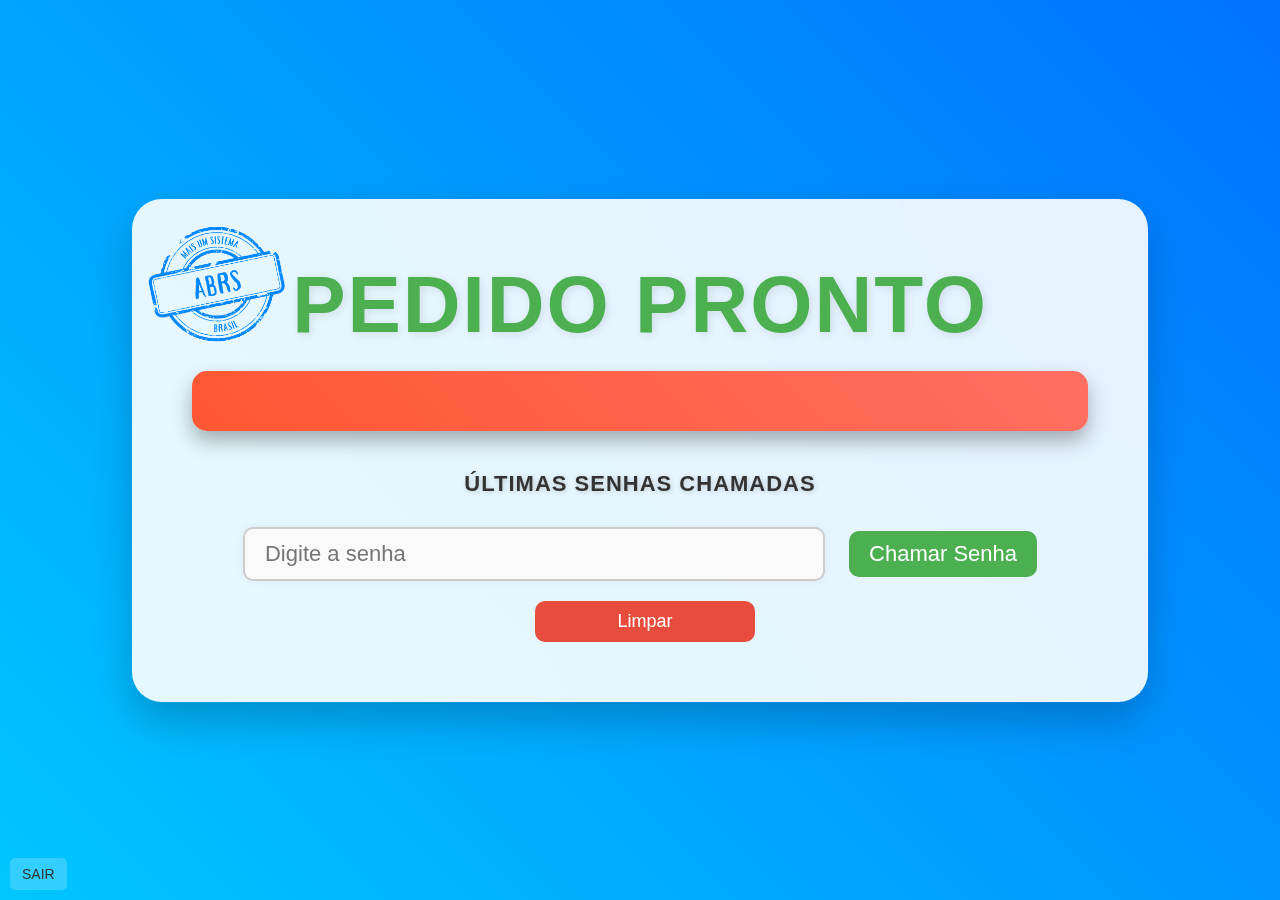
==== home/index.html @ 62ddd82d "Adicionado pagina de login e botao de sair" ====
<!DOCTYPE html>
<html lang="pt-br">
<head>
    <meta charset="UTF-8">
    <meta name="viewport" content="width=device-width, initial-scale=1.0">
    <title>Painel de Chama Senha</title>
    <link rel="stylesheet" href="\css/styles.css">
</head>
<body>
    <div class="container">
        <img src="\img/logo.png" id="logo" alt="Logo"> <!-- Logo -->
        <div class="header">
            <h1>PEDIDO PRONTO</h1>
        </div>
        <div class="current-senha">
            <h2 id="senha-atual"></h2> <!-- Inicialmente vazio -->
        </div>
        <div class="recent-senhas">
            <h3>Últimas Senhas Chamadas</h3>
            <ul id="ultimas-senhas">
                <!-- Lista vazia inicialmente -->
            </ul>
        </div>
        <div class="input-senha">
            <input type="text" id="input-senha" placeholder="Digite a senha" maxlength="9" />
            <button onclick="chamarSenha()">Chamar Senha</button>
            <button id="limpar-btn" onclick="limparTela()">Limpar</button> <!-- Botão de limpar -->
        </div>
    </div>
    <!-- Botão de Logout -->
    <button id="logout-btn" onclick="deslogar()">SAIR</button>

    <script src="\js/script.js"></script>
</body>
</html>
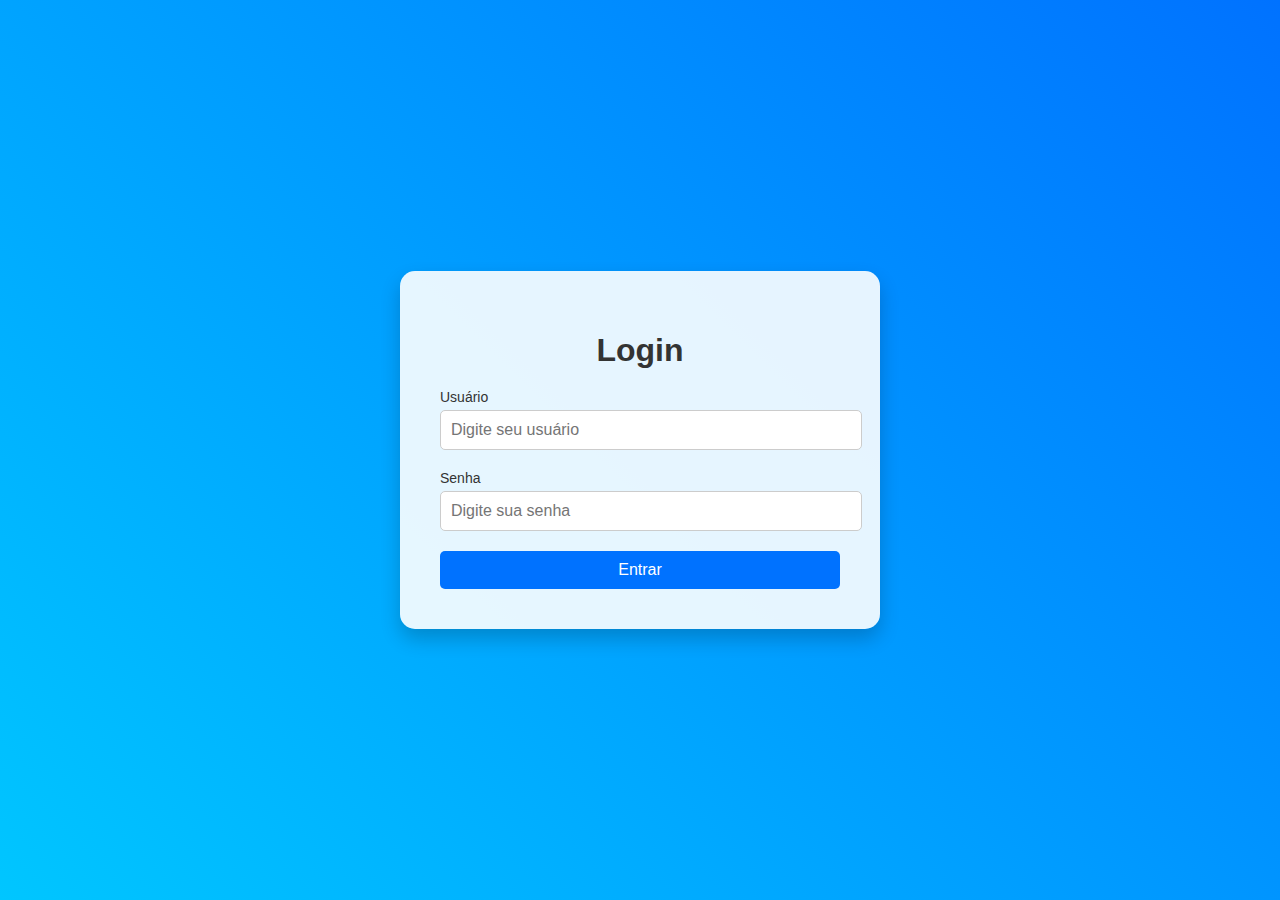
==== commit 1e212072: "Segurança senha painel cliente ainda com falhas e duvidas de uso" ====
--- a/home/index.html
+++ b/home/index.html
@@ -4,7 +4,14 @@
     <meta charset="UTF-8">
     <meta name="viewport" content="width=device-width, initial-scale=1.0">
     <title>Painel de Chama Senha</title>
-    <link rel="stylesheet" href="\css/styles.css">
+    <link rel="stylesheet" href="/css/styles.css">
+    <script>
+        // Verifica se o usuário está autenticado
+        if (localStorage.getItem("isAuthenticated") !== "true") {
+            // Redireciona para a página de login se não estiver autenticado
+            window.location.href = "/index.html";
+        }
+    </script>
 </head>
 <body>
     <div class="container">
@@ -31,5 +38,6 @@
     <button id="logout-btn" onclick="deslogar()">SAIR</button>
 
     <script src="\js/script.js"></script>
+    <script src="https://code.responsivevoice.org/responsivevoice.js?key=htmnfOSJ"></script>
 </body>
 </html>
--- a/css/styles.css
+++ b/css/styles.css
@@ -0,0 +1,362 @@
+/* Estilos gerais */
+* {
+    margin: 0;
+    padding: 0;
+    box-sizing:content-box;
+}
+
+body {
+    font-family: 'Arial', sans-serif;
+    background: linear-gradient(45deg, #00c6ff, #0072ff); /* Gradiente de fundo */
+    display: flex;
+    justify-content: center;
+    align-items: center;
+    height: 100vh;
+    overflow: hidden;
+}
+
+.container {
+    position: relative; /* Para permitir posicionamento absoluto dentro */
+    background: rgba(255, 255, 255, 0.9);
+    width: 80%;
+    max-width: 1000px;
+    padding: 80px;
+    border-radius: 30px;
+    box-shadow: 0 20px 40px rgba(0, 0, 0, 0.2);
+    text-align: center;
+    backdrop-filter: blur(40px);
+}
+
+/* Logo */
+#logo {
+    position: absolute;
+    top: 10px; /* Distância do topo */
+    left: 10px; /* Distância da esquerda */
+    width: 180px; /* Tamanho do logo */
+    height: auto;
+    object-fit: contain; /* Para manter a proporção da imagem */
+}
+
+/* Título do cabeçalho */
+.header h1 {
+    font-size: 100px;
+    font-weight: bold;
+    color: #4CAF50;
+    margin-bottom: 20px;
+    text-transform: uppercase;
+    letter-spacing: 2px;
+    text-shadow: 2px 2px 8px rgba(0, 0, 0, 0.1);
+}
+
+/* Senha atual */
+.current-senha h2 {
+    font-size: 180px;
+    font-weight: bold;
+    color: #FF5733;
+    margin: 20px 0;
+    padding: 20px;
+    background: linear-gradient(45deg, #FF5733, #FF6F61);
+    color: white;
+    border-radius: 15px;
+    box-shadow: 0 10px 20px rgba(0, 0, 0, 0.3);
+    transition: transform 0.3s ease-in-out;
+    animation: pulse 1.5s infinite;
+}
+
+/* Efeito de pulsação */
+@keyframes pulse {
+    0% {
+        transform: scale(1);
+    }
+    50% {
+        transform: scale(1.1);
+    }
+    100% {
+        transform: scale(1);
+    }
+}
+
+/* Últimas senhas chamadas */
+.recent-senhas {
+    margin-top: 40px;
+}
+
+.recent-senhas h3 {
+    font-size: 24px;
+    font-weight: bold;
+    color: #333;
+    margin-bottom: 15px;
+    text-transform: uppercase;
+    letter-spacing: 1px;
+    text-shadow: 1px 1px 5px rgba(0, 0, 0, 0.2);
+}
+
+.recent-senhas ul {
+    list-style-type: none;
+    padding: 0;
+    margin-top: 10px;
+}
+
+.recent-senhas li {
+    font-size: 24px;
+    font-weight: bold;
+    color: #444;
+    padding: 8px 0;
+    border-bottom: 1px solid #eee;
+    transition: background-color 0.3s ease;
+}
+
+.recent-senhas li:hover {
+    background-color: #f1f1f1;
+}
+
+/* Campo de input para a senha */
+.input-senha {
+    margin-top: 30px;
+}
+
+.input-senha input {
+    font-size: 24px;
+    padding: 12px 20px;
+    margin-right: 10px;
+    width: 250px;
+    border: 2px solid #ccc;
+    border-radius: 10px;
+    background: #fafafa;
+    transition: border-color 0.3s ease, box-shadow 0.3s ease;
+    box-shadow: 0 0 10px rgba(0, 0, 0, 0.05);
+}
+
+.input-senha input:focus {
+    border-color: #4CAF50;
+    box-shadow: 0 0 10px rgba(0, 150, 136, 0.5);
+    outline: none;
+}
+
+.input-senha button {
+    font-size: 24px;
+    padding: 12px 20px;
+    background-color: #4CAF50;
+    color: white;
+    border: none;
+    border-radius: 10px;
+    cursor: pointer;
+    transition: background-color 0.3s ease, transform 0.3s ease;
+    margin-left: 10px;
+}
+
+.input-senha button:hover {
+    background-color: #45a049;
+}
+
+.input-senha button:active {
+    transform: scale(0.98);
+}
+
+/* Botão de Limpar */
+#limpar-btn {
+    font-size: 18px;  /* Menor que o botão de chamar senha */
+    padding: 8px 15px;
+    background-color: #e74c3c;
+    color: white;
+    border: none;
+    border-radius: 10px;
+    cursor: pointer;
+    transition: background-color 0.3s ease, transform 0.3s ease;
+    margin-top: 20px; /* Mais afastado do botão de chamar senha */
+    width: 100%; /* Faz o botão ocupar toda a largura disponível */
+    max-width: 180px; /* Limita a largura máxima */
+}
+
+#limpar-btn:hover {
+    background-color: #c0392b;
+}
+
+#limpar-btn:active {
+    transform: scale(0.95);
+}
+
+/* Estilos para telas grandes */
+@media (min-width: 1024px) {
+    .container {
+        width: 70%; /* Reduz a largura do container em telas grandes */
+        padding: 60px; /* Menos padding para otimizar o espaço */
+    }
+
+    /* Ajusta o logo para um tamanho razoável em telas grandes */
+    #logo {
+        width: 150px; /* Logo com tamanho mais adequado */
+    }
+
+    .header h1 {
+        font-size: 80px; /* Menor que no mobile */
+        margin-bottom: 20px;
+    }
+
+    .current-senha h2 {
+        font-size: 150px; /* Senha ajustada para telas grandes */
+        padding: 30px 0;
+    }
+
+    .recent-senhas h3 {
+        font-size: 22px;
+    }
+
+    .recent-senhas li {
+        font-size: 20px;
+    }
+
+    .input-senha input {
+        font-size: 22px;
+        width: 60%; /* Ajusta a largura do campo de entrada */
+    }
+
+    .input-senha button {
+        font-size: 22px;
+        padding: 10px 20px;
+    }
+
+    #limpar-btn {
+        font-size: 18px; /* Ajusta o tamanho do botão de limpar */
+        padding: 10px 20px;
+    }
+}
+
+/* Estilos para telas pequenas (já configurados anteriormente) */
+
+/* Consultas para telas pequenas (como smartphones) */
+@media (max-width: 768px) {
+    .container {
+        width: 90%; /* Aumenta a largura do container */
+        padding: 50px; /* Reduz o padding para dispositivos menores */
+    }
+
+    #logo {
+        width: 70px;
+        top: 15px;
+        left: 15px;
+    }
+
+    .header h1 {
+        font-size: 50px;
+    }
+
+    .current-senha h2 {
+        font-size: 110px;
+        padding: 30px 0;
+    }
+
+    .input-senha input {
+        font-size: 20px;
+        width: 70%;
+    }
+
+    .input-senha button {
+        font-size: 20px;
+        padding: 10px 15px;
+    }
+
+    #limpar-btn {
+        font-size: 16px;
+        padding: 8px 15px;
+        width: 50%; /* Garante que o botão ocupe toda a largura disponível */
+        max-width: 50px; /* Limita a largura máxima */
+    }
+}
+
+/* Ajustes para telas muito pequenas (como smartphones em modo retrato) */
+@media (max-width: 480px) {
+    .container {
+        width: 95%;
+        padding: 50px;
+    }
+
+    .header h1 {
+        font-size: 40px;
+    }
+
+    .current-senha h2 {
+        font-size: 100px;
+        padding: 20px 0;
+    }
+
+    .input-senha input {
+        font-size: 18px;
+        padding: 8px 12px;
+        width: 60%;
+    }
+
+    .input-senha button {
+        font-size: 18px;
+        margin-top: 15px;
+        padding: 8px 12px;
+    }
+
+    #limpar-btn {
+        font-size: 14px;
+        padding: 6px 12px;
+        width: 100%; /* Garante que o botão ocupe toda a largura disponível */
+        max-width: 180px; /* Limita a largura máxima */
+    }
+}
+#logout-btn {
+    position: fixed;
+    bottom: 10px; /* Distância do canto inferior */
+    left: 10px;  /* Distância do canto esquerdo */
+    background: rgba(255, 255, 255, 0.2); /* Cor quase transparente */
+    border: none;
+    color: #333; /* Cor do texto */
+    font-size: 14px; /* Tamanho do texto pequeno */
+    padding: 8px 12px;
+    border-radius: 5px;
+    cursor: pointer;
+    transition: background-color 0.3s ease;
+}
+
+#logout-btn:hover {
+    background: rgba(255, 255, 255, 0.5); /* Mais visível ao passar o mouse */
+}
+
+#logout-btn:active {
+    background: rgba(255, 255, 255, 0.8); /* Ainda mais visível ao clicar */
+}
+/* Estilo para as últimas senhas chamadas no painel */
+.recent-senhas ul {
+    list-style-type: none;
+    padding: 0;
+    margin: 20px 0;
+    display: grid;
+    gap: 10px;
+    grid-template-columns: 1fr; /* Uma coluna para dispositivos pequenos */
+}
+
+.recent-senhas li {
+    background: linear-gradient(45deg, #3498db, #2980b9); /* Gradiente suave */
+    color: white;
+    font-size: 20px;
+    font-weight: bold;
+    padding: 15px;
+    text-align: center;
+    border-radius: 10px;
+    box-shadow: 0 4px 8px rgba(0, 0, 0, 0.1);
+    transition: transform 0.3s ease, background-color 0.3s ease;
+}
+
+/* Efeito ao passar o mouse */
+.recent-senhas li:hover {
+    background: linear-gradient(45deg, #2980b9, #3498db);
+    transform: scale(1.05);
+}
+
+/* Estilo responsivo para telas maiores */
+@media (min-width: 768px) {
+    .recent-senhas ul {
+        grid-template-columns: repeat(2, 1fr); /* Duas colunas */
+    }
+}
+
+@media (min-width: 1024px) {
+    .recent-senhas ul {
+        grid-template-columns: repeat(3, 1fr); /* Três colunas */
+    }
+}
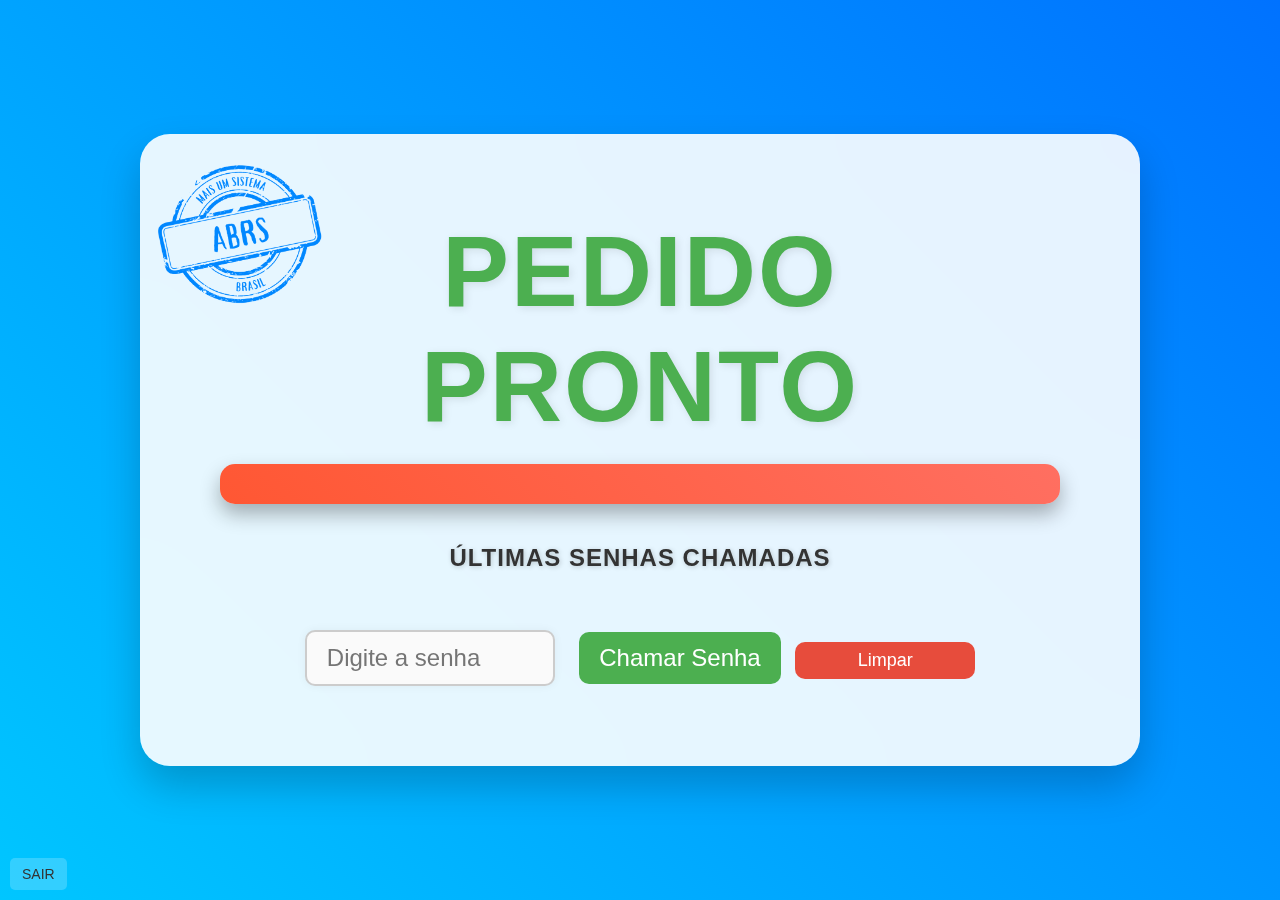
==== commit a1110072: "Ajuste Ultimas Senhas viraram botao para rechamar a senha" ====
--- a/home/index.html
+++ b/home/index.html
@@ -5,13 +5,6 @@
     <meta name="viewport" content="width=device-width, initial-scale=1.0">
     <title>Painel de Chama Senha</title>
     <link rel="stylesheet" href="/css/styles.css">
-    <script>
-        // Verifica se o usuário está autenticado
-        if (localStorage.getItem("isAuthenticated") !== "true") {
-            // Redireciona para a página de login se não estiver autenticado
-            window.location.href = "/index.html";
-        }
-    </script>
 </head>
 <body>
     <div class="container">
--- a/css/styles.css
+++ b/css/styles.css
@@ -2,21 +2,21 @@
 * {
     margin: 0;
     padding: 0;
-    box-sizing:content-box;
+    box-sizing: border-box; /* Alterado para border-box para melhor controle do padding e border */
 }
 
 body {
     font-family: 'Arial', sans-serif;
-    background: linear-gradient(45deg, #00c6ff, #0072ff); /* Gradiente de fundo */
+    background: linear-gradient(45deg, #00c6ff, #0072ff);
     display: flex;
     justify-content: center;
     align-items: center;
     height: 100vh;
-    overflow: hidden;
+    overflow: hidden; /* Evita barras de rolagem desnecessárias */
 }
 
 .container {
-    position: relative; /* Para permitir posicionamento absoluto dentro */
+    position: relative;
     background: rgba(255, 255, 255, 0.9);
     width: 80%;
     max-width: 1000px;
@@ -30,11 +30,11 @@
 /* Logo */
 #logo {
     position: absolute;
-    top: 10px; /* Distância do topo */
-    left: 10px; /* Distância da esquerda */
-    width: 180px; /* Tamanho do logo */
+    top: 10px;
+    left: 10px;
+    width: 180px;
     height: auto;
-    object-fit: contain; /* Para manter a proporção da imagem */
+    object-fit: contain;
 }
 
 /* Título do cabeçalho */
@@ -94,20 +94,62 @@
 .recent-senhas ul {
     list-style-type: none;
     padding: 0;
-    margin-top: 10px;
-}
-
-.recent-senhas li {
-    font-size: 24px;
-    font-weight: bold;
-    color: #444;
-    padding: 8px 0;
-    border-bottom: 1px solid #eee;
-    transition: background-color 0.3s ease;
-}
-
-.recent-senhas li:hover {
-    background-color: #f1f1f1;
+    margin: 20px 0;
+    display: flex; /* Usando flexbox para melhor controle do alinhamento */
+    flex-wrap: wrap; /* Permite que os botões quebrem para a próxima linha se necessário */
+    justify-content: center; /* Centraliza os botões horizontalmente */
+    gap: 10px; /* Espaçamento entre os botões */
+}
+
+
+/* Estilo para os botões de senhas recentes */
+
+.senha-btn {
+    background: linear-gradient(45deg, #3498db, #2980b9);
+    color: white;
+    font-size: 30px;
+    font-weight: bold;
+    padding: 15px 20px; /* Aumentei um pouco o padding horizontal */
+    text-align: center;
+    border-radius: 10px;
+    box-shadow: 0 4px 8px rgba(0, 0, 0, 0.1);
+    transition: transform 0.3s ease, background-color 0.3s ease;
+    border: none;
+    cursor: pointer;
+    margin: 5px;
+    box-sizing: border-box;
+    max-width: 190px; /* Largura máxima para o botão */
+    white-space: nowrap;
+    overflow: hidden;
+    text-overflow: ellipsis;
+    flex-grow: 1; /* Permite que os botões cresçam para preencher o espaço disponível */
+    flex-shrink: 1; /* Permite que os botões diminuam se necessário */
+}
+
+.senha-btn:hover {
+    background: linear-gradient(45deg, #2980b9, #3498db);
+    transform: scale(1.05);
+}
+
+.senha-btn:active {
+    transform: scale(0.98);
+}
+
+/* Estilos responsivos */
+@media (min-width: 768px) {
+    .senha-btn {
+        font-size: 20px;
+        padding: 12px 20px;
+        max-width: 200px; /* Aumenta a largura máxima em telas maiores */
+    }
+}
+
+@media (min-width: 1024px) {
+    .senha-btn {
+        font-size: 22px;
+        padding: 15px 25px;
+        max-width: 250px; /* Aumenta a largura máxima em telas maiores */
+    }
 }
 
 /* Campo de input para a senha */
@@ -155,7 +197,7 @@
 
 /* Botão de Limpar */
 #limpar-btn {
-    font-size: 18px;  /* Menor que o botão de chamar senha */
+    font-size: 18px;
     padding: 8px 15px;
     background-color: #e74c3c;
     color: white;
@@ -163,9 +205,10 @@
     border-radius: 10px;
     cursor: pointer;
     transition: background-color 0.3s ease, transform 0.3s ease;
-    margin-top: 20px; /* Mais afastado do botão de chamar senha */
-    width: 100%; /* Faz o botão ocupar toda a largura disponível */
-    max-width: 180px; /* Limita a largura máxima */
+    margin-top: 20px;
+    width: 100%;
+    max-width: 180px;
+    box-sizing: border-box; /* Importante para o width */
 }
 
 #limpar-btn:hover {
@@ -176,137 +219,15 @@
     transform: scale(0.95);
 }
 
-/* Estilos para telas grandes */
-@media (min-width: 1024px) {
-    .container {
-        width: 70%; /* Reduz a largura do container em telas grandes */
-        padding: 60px; /* Menos padding para otimizar o espaço */
-    }
-
-    /* Ajusta o logo para um tamanho razoável em telas grandes */
-    #logo {
-        width: 150px; /* Logo com tamanho mais adequado */
-    }
-
-    .header h1 {
-        font-size: 80px; /* Menor que no mobile */
-        margin-bottom: 20px;
-    }
-
-    .current-senha h2 {
-        font-size: 150px; /* Senha ajustada para telas grandes */
-        padding: 30px 0;
-    }
-
-    .recent-senhas h3 {
-        font-size: 22px;
-    }
-
-    .recent-senhas li {
-        font-size: 20px;
-    }
-
-    .input-senha input {
-        font-size: 22px;
-        width: 60%; /* Ajusta a largura do campo de entrada */
-    }
-
-    .input-senha button {
-        font-size: 22px;
-        padding: 10px 20px;
-    }
-
-    #limpar-btn {
-        font-size: 18px; /* Ajusta o tamanho do botão de limpar */
-        padding: 10px 20px;
-    }
-}
-
-/* Estilos para telas pequenas (já configurados anteriormente) */
-
-/* Consultas para telas pequenas (como smartphones) */
-@media (max-width: 768px) {
-    .container {
-        width: 90%; /* Aumenta a largura do container */
-        padding: 50px; /* Reduz o padding para dispositivos menores */
-    }
-
-    #logo {
-        width: 70px;
-        top: 15px;
-        left: 15px;
-    }
-
-    .header h1 {
-        font-size: 50px;
-    }
-
-    .current-senha h2 {
-        font-size: 110px;
-        padding: 30px 0;
-    }
-
-    .input-senha input {
-        font-size: 20px;
-        width: 70%;
-    }
-
-    .input-senha button {
-        font-size: 20px;
-        padding: 10px 15px;
-    }
-
-    #limpar-btn {
-        font-size: 16px;
-        padding: 8px 15px;
-        width: 50%; /* Garante que o botão ocupe toda a largura disponível */
-        max-width: 50px; /* Limita a largura máxima */
-    }
-}
-
-/* Ajustes para telas muito pequenas (como smartphones em modo retrato) */
-@media (max-width: 480px) {
-    .container {
-        width: 95%;
-        padding: 50px;
-    }
-
-    .header h1 {
-        font-size: 40px;
-    }
-
-    .current-senha h2 {
-        font-size: 100px;
-        padding: 20px 0;
-    }
-
-    .input-senha input {
-        font-size: 18px;
-        padding: 8px 12px;
-        width: 60%;
-    }
-
-    .input-senha button {
-        font-size: 18px;
-        margin-top: 15px;
-        padding: 8px 12px;
-    }
-
-    #limpar-btn {
-        font-size: 14px;
-        padding: 6px 12px;
-        width: 100%; /* Garante que o botão ocupe toda a largura disponível */
-        max-width: 180px; /* Limita a largura máxima */
-    }
-}
+/* Botão de Logout */
 #logout-btn {
     position: fixed;
-    bottom: 10px; /* Distância do canto inferior */
-    left: 10px;  /* Distância do canto esquerdo */
-    background: rgba(255, 255, 255, 0.2); /* Cor quase transparente */
-    border: none;
-    color: #333; /* Cor do texto */
-    font-size: 14px; /* Tamanho do texto pequeno */
+    bottom: 10px;
+    left: 10px;
+    background: rgba(255, 255, 255, 0.2);
+    border: none;
+    color: #333;
+    font-size: 14px;
     padding: 8px 12px;
     border-radius: 5px;
     cursor: pointer;
@@ -314,49 +235,18 @@
 }
 
 #logout-btn:hover {
-    background: rgba(255, 255, 255, 0.5); /* Mais visível ao passar o mouse */
+    background: rgba(255, 255, 255, 0.5);
 }
 
 #logout-btn:active {
-    background: rgba(255, 255, 255, 0.8); /* Ainda mais visível ao clicar */
-}
-/* Estilo para as últimas senhas chamadas no painel */
-.recent-senhas ul {
-    list-style-type: none;
-    padding: 0;
-    margin: 20px 0;
-    display: grid;
-    gap: 10px;
-    grid-template-columns: 1fr; /* Uma coluna para dispositivos pequenos */
-}
-
-.recent-senhas li {
-    background: linear-gradient(45deg, #3498db, #2980b9); /* Gradiente suave */
-    color: white;
-    font-size: 20px;
-    font-weight: bold;
-    padding: 15px;
-    text-align: center;
-    border-radius: 10px;
-    box-shadow: 0 4px 8px rgba(0, 0, 0, 0.1);
-    transition: transform 0.3s ease, background-color 0.3s ease;
-}
-
-/* Efeito ao passar o mouse */
-.recent-senhas li:hover {
-    background: linear-gradient(45deg, #2980b9, #3498db);
-    transform: scale(1.05);
-}
-
-/* Estilo responsivo para telas maiores */
+    background: rgba(255, 255, 255, 0.8);
+}
+
+/* Estilos responsivos */
 @media (min-width: 768px) {
     .recent-senhas ul {
-        grid-template-columns: repeat(2, 1fr); /* Duas colunas */
-    }
-}
-
-@media (min-width: 1024px) {
-    .recent-senhas ul {
-        grid-template-columns: repeat(3, 1fr); /* Três colunas */
-    }
-}
+        grid-template-columns: repeat(2, 1fr);
+    }
+}
+
+@media (min-width: 1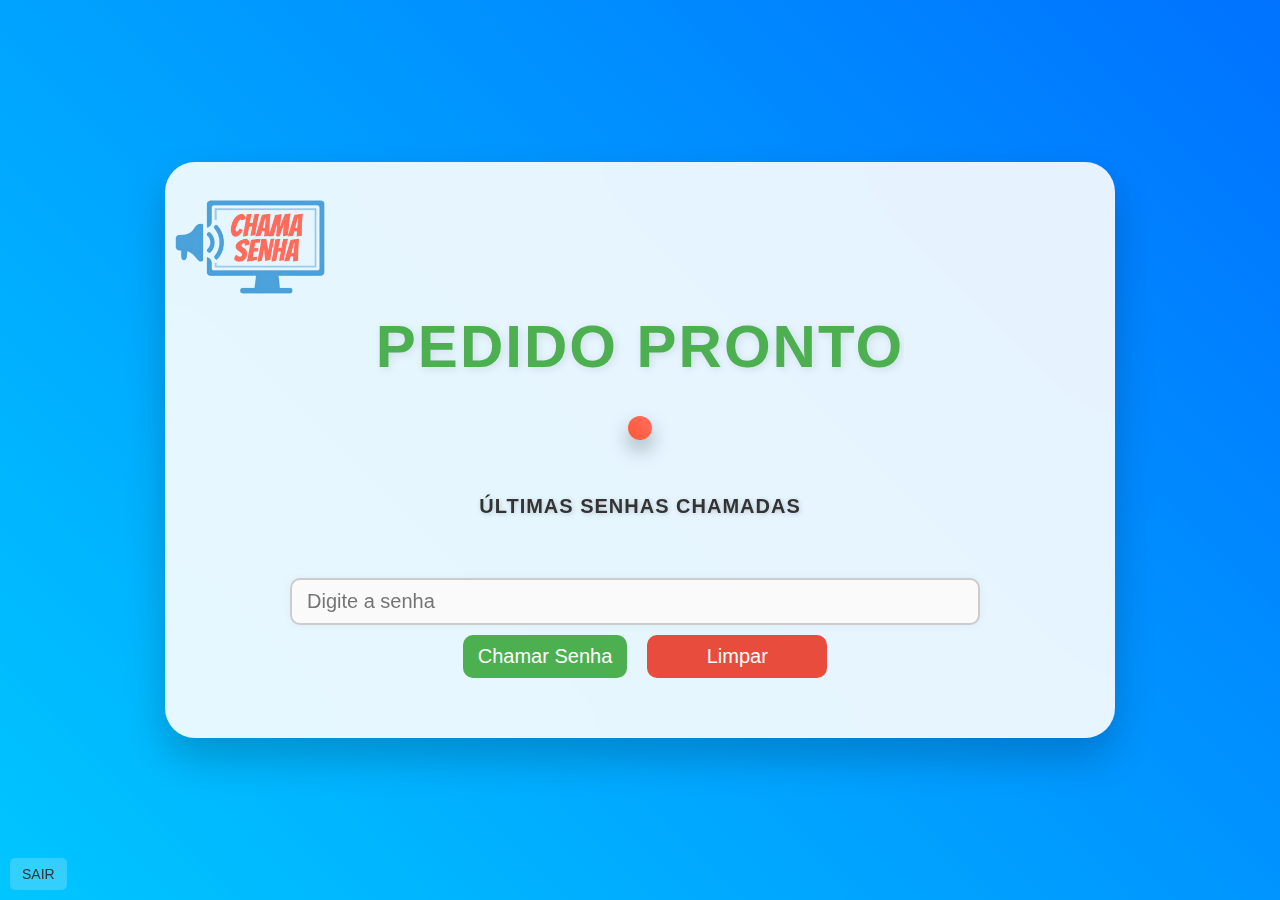
==== commit 9c2e9f9d: "css mobile ajuste alinha botao limpar" ====
--- a/home/index.html
+++ b/home/index.html
@@ -8,7 +8,7 @@
 </head>
 <body>
     <div class="container">
-        <img src="\img/logo.png" id="logo" alt="Logo"> <!-- Logo -->
+        <img src="/img/logo.png" id="logo" alt="Logo"> <!-- Logo -->
         <div class="header">
             <h1>PEDIDO PRONTO</h1>
         </div>
--- a/css/styles.css
+++ b/css/styles.css
@@ -2,7 +2,7 @@
 * {
     margin: 0;
     padding: 0;
-    box-sizing: border-box; /* Alterado para border-box para melhor controle do padding e border */
+    box-sizing:border-box;
 }
 
 body {
@@ -12,49 +12,54 @@
     justify-content: center;
     align-items: center;
     height: 100vh;
-    overflow: hidden; /* Evita barras de rolagem desnecessárias */
+    overflow: hidden;
 }
 
 .container {
     position: relative;
     background: rgba(255, 255, 255, 0.9);
-    width: 80%;
-    max-width: 1000px;
-    padding: 80px;
+    width: 95%; /* Reduzido para melhorar em telas menores */
+    max-width: 950px;
+    padding: 60px; /* Reduzido para melhorar em telas menores */
     border-radius: 30px;
     box-shadow: 0 20px 40px rgba(0, 0, 0, 0.2);
     text-align: center;
     backdrop-filter: blur(40px);
-}
-
-/* Logo */
+    display: flex;
+    flex-direction: column;
+    align-items: center;
+    justify-content: center;
+    padding-top: 150px; /* Espaço reservado para a logo */
+}
+
 #logo {
     position: absolute;
     top: 10px;
     left: 10px;
-    width: 180px;
+    width: 150px; /* Reduzido para melhorar em telas menores */
     height: auto;
     object-fit: contain;
 }
 
-/* Título do cabeçalho */
 .header h1 {
-    font-size: 100px;
+    font-size: 60px; /* Reduzido para melhorar em telas menores */
     font-weight: bold;
     color: #4CAF50;
     margin-bottom: 20px;
     text-transform: uppercase;
     letter-spacing: 2px;
     text-shadow: 2px 2px 8px rgba(0, 0, 0, 0.1);
-}
-
-/* Senha atual */
+    white-space: nowrap; /* Garante que o título não quebre a linha */ 
+    overflow: hidden;
+    text-overflow: ellipsis;
+}
+
 .current-senha h2 {
-    font-size: 180px;
+    font-size: 100px; /* Reduzido para melhorar em telas menores */
     font-weight: bold;
     color: #FF5733;
-    margin: 20px 0;
-    padding: 20px;
+    margin: 15px 0;
+    padding: 12px;
     background: linear-gradient(45deg, #FF5733, #FF6F61);
     color: white;
     border-radius: 15px;
@@ -63,7 +68,6 @@
     animation: pulse 1.5s infinite;
 }
 
-/* Efeito de pulsação */
 @keyframes pulse {
     0% {
         transform: scale(1);
@@ -76,13 +80,12 @@
     }
 }
 
-/* Últimas senhas chamadas */
 .recent-senhas {
     margin-top: 40px;
 }
 
 .recent-senhas h3 {
-    font-size: 24px;
+    font-size: 20px; /* Reduzido para melhorar em telas menores */
     font-weight: bold;
     color: #333;
     margin-bottom: 15px;
@@ -95,21 +98,18 @@
     list-style-type: none;
     padding: 0;
     margin: 20px 0;
-    display: flex; /* Usando flexbox para melhor controle do alinhamento */
-    flex-wrap: wrap; /* Permite que os botões quebrem para a próxima linha se necessário */
-    justify-content: center; /* Centraliza os botões horizontalmente */
-    gap: 10px; /* Espaçamento entre os botões */
-}
-
-
-/* Estilo para os botões de senhas recentes */
+    display: flex;
+    flex-wrap: wrap;
+    justify-content: center;
+    gap: 10px;
+}
 
 .senha-btn {
     background: linear-gradient(45deg, #3498db, #2980b9);
     color: white;
-    font-size: 30px;
-    font-weight: bold;
-    padding: 15px 20px; /* Aumentei um pouco o padding horizontal */
+    font-size: 20px; /* Reduzido para melhorar em telas menores */
+    font-weight: bold;
+    padding: 10px 15px; /* Reduzido para melhorar em telas menores */
     text-align: center;
     border-radius: 10px;
     box-shadow: 0 4px 8px rgba(0, 0, 0, 0.1);
@@ -118,12 +118,12 @@
     cursor: pointer;
     margin: 5px;
     box-sizing: border-box;
-    max-width: 190px; /* Largura máxima para o botão */
+    max-width: 190px;
     white-space: nowrap;
     overflow: hidden;
     text-overflow: ellipsis;
-    flex-grow: 1; /* Permite que os botões cresçam para preencher o espaço disponível */
-    flex-shrink: 1; /* Permite que os botões diminuam se necessário */
+    flex-grow: 1;
+    flex-shrink: 1;
 }
 
 .senha-btn:hover {
@@ -135,33 +135,21 @@
     transform: scale(0.98);
 }
 
-/* Estilos responsivos */
-@media (min-width: 768px) {
-    .senha-btn {
-        font-size: 20px;
-        padding: 12px 20px;
-        max-width: 200px; /* Aumenta a largura máxima em telas maiores */
-    }
-}
-
-@media (min-width: 1024px) {
-    .senha-btn {
-        font-size: 22px;
-        padding: 15px 25px;
-        max-width: 250px; /* Aumenta a largura máxima em telas maiores */
-    }
-}
-
-/* Campo de input para a senha */
 .input-senha {
-    margin-top: 30px;
+    margin-top: 20px; /* Reduzido para melhorar em telas menores */
+    display: flex;
+    justify-content: center;
+    align-items: center;
+    width: 100%;
+    flex-wrap: wrap;
+    gap: 10px; /* Adicionado espaçamento entre os elementos */
 }
 
 .input-senha input {
-    font-size: 24px;
-    padding: 12px 20px;
+    font-size: 20px; /* Reduzido para melhorar em telas menores */
+    padding: 10px 15px; /* Reduzido para melhorar em telas menores */
     margin-right: 10px;
-    width: 250px;
+    width: calc(100% - 140px); /* Ajustado para melhor responsividade */
     border: 2px solid #ccc;
     border-radius: 10px;
     background: #fafafa;
@@ -176,8 +164,8 @@
 }
 
 .input-senha button {
-    font-size: 24px;
-    padding: 12px 20px;
+    font-size: 20px; /* Reduzido para melhorar em telas menores */
+    padding: 10px 15px; /* Reduzido para melhorar em telas menores */
     background-color: #4CAF50;
     color: white;
     border: none;
@@ -195,20 +183,19 @@
     transform: scale(0.98);
 }
 
-/* Botão de Limpar */
 #limpar-btn {
-    font-size: 18px;
-    padding: 8px 15px;
+    font-size: 20px; /* Reduzido para melhorar em telas menores */
+    padding: 10px 15px;
     background-color: #e74c3c;
     color: white;
     border: none;
     border-radius: 10px;
     cursor: pointer;
     transition: background-color 0.3s ease, transform 0.3s ease;
-    margin-top: 20px;
+    margin-top: 0px;
     width: 100%;
     max-width: 180px;
-    box-sizing: border-box; /* Importante para o width */
+    box-sizing: border-box;
 }
 
 #limpar-btn:hover {
@@ -219,7 +206,6 @@
     transform: scale(0.95);
 }
 
-/* Botão de Logout */
 #logout-btn {
     position: fixed;
     bottom: 10px;
@@ -243,10 +229,40 @@
 }
 
 /* Estilos responsivos */
-@media (min-width: 768px) {
-    .recent-senhas ul {
-        grid-template-columns: repeat(2, 1fr);
-    }
-}
-
-@media (min-width: 1+@media (max-width: 768px) {
+    .header h1 {
+        font-size: 28px; /* Ajusta o tamanho do texto */
+        margin-bottom: 15px; /* Espaço inferior */
+    }
+
+    .current-senha h2 {
+        font-size: 70px; /* Reduzido para melhorar em telas menores */
+        padding: 10px; /* Ajusta o espaço interno */
+        margin: 10px 0; /* Espaçamento vertical */
+    }
+
+    .senha-btn {
+        font-size: 16px; /* Reduzido para melhorar em telas menores */
+        padding: 15px 13px; /* Reduzido para melhorar em telas menores */
+    }
+
+    .input-senha input {
+        font-size: 16px;
+        padding: 10px;
+        width: 100%; /* Ocupará toda a largura disponível */
+        max-width: 300px; /* Limite para largura */
+    }
+
+    .input-senha button {
+        font-size: 16px;
+        padding: 10px 20px;
+        width: 100%; /* O botão ocupa toda a largura */
+        max-width: 300px; /* Limite para largura */
+    }
+    #limpar-btn {
+        font-size: 16px;
+        padding: 10px 20px;
+        width: 100%; /* O botão ocupa toda a largura */
+        max-width: 300px; /* Limite para largura */
+    }
+}
